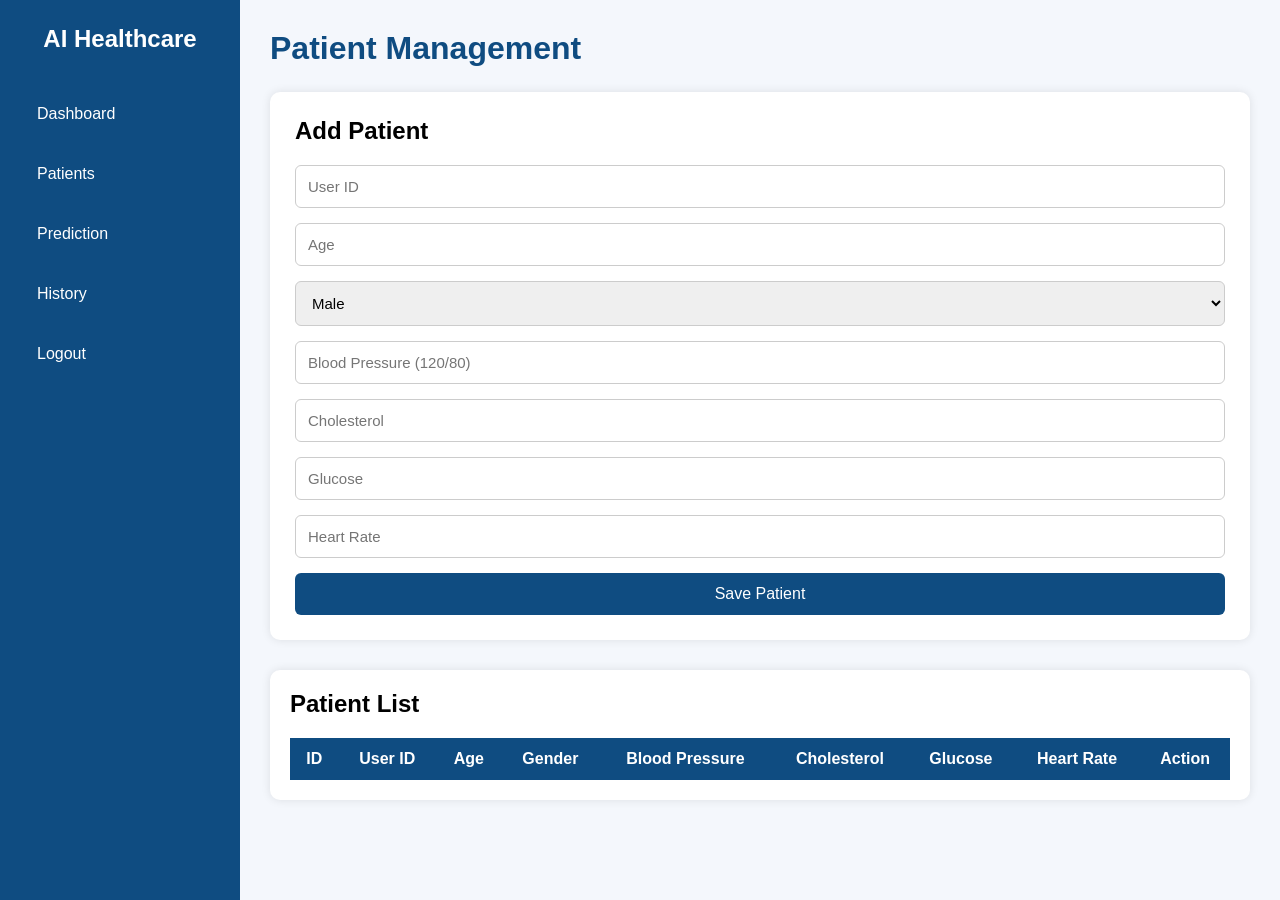
==== fronted/patient.html @ 1ba13745 "Initial AI Healthcare Project" ====
<!DOCTYPE html>
<html lang="en">

<head>

    <meta charset="UTF-8">

    <meta name="viewport"
          content="width=device-width, initial-scale=1.0">

    <title>Patient Management</title>

    <link rel="stylesheet"
          href="css/patient.css">

</head>

<body>

<div class="container">

    <!-- Sidebar -->

    <div class="sidebar">

        <h2>AI Healthcare</h2>

        <ul>

            <li><a href="dashboard.html">Dashboard</a></li>

            <li><a href="patient.html">Patients</a></li>

            <li><a href="prediction.html">Prediction</a></li>

            <li><a href="history.html">History</a></li>

            <li><a href="index.html">Logout</a></li>

        </ul>

    </div>



    <!-- Main -->

    <div class="main">

        <h1>Patient Management</h1>

        <div class="form-box">

            <h2>Add Patient</h2>

            <form id="patientForm">

                <input
                    type="number"
                    id="user_id"
                    placeholder="User ID"
                    required>

                <input
                    type="number"
                    id="age"
                    placeholder="Age"
                    required>

                <select id="gender">

                    <option value="Male">Male</option>

                    <option value="Female">Female</option>

                </select>

                <input
                    type="text"
                    id="blood_pressure"
                    placeholder="Blood Pressure (120/80)"
                    required>

                <input
                    type="number"
                    id="cholesterol"
                    placeholder="Cholesterol"
                    required>

                <input
                    type="number"
                    id="glucose"
                    placeholder="Glucose"
                    required>

                <input
                    type="number"
                    id="heart_rate"
                    placeholder="Heart Rate"
                    required>

                <button type="submit">

                    Save Patient

                </button>

            </form>

        </div>



        <div class="table-box">

            <h2>Patient List</h2>

            <table>

                <thead>

                <tr>

                    <th>ID</th>

                    <th>User ID</th>

                    <th>Age</th>

                    <th>Gender</th>

                    <th>Blood Pressure</th>

                    <th>Cholesterol</th>

                    <th>Glucose</th>

                    <th>Heart Rate</th>

                    <th>Action</th>

                </tr>

                </thead>

                <tbody id="patientTable">

                </tbody>

            </table>

        </div>

    </div>

</div>

<script src="js/patient.js"></script>

</body>

</html>
---- fronted/css/patient.css ----
*{
    margin:0;
    padding:0;
    box-sizing:border-box;
    font-family:Arial, Helvetica, sans-serif;
}

body{
    background:#f4f7fc;
}

.container{
    display:flex;
}

/* Sidebar */

.sidebar{

    width:240px;

    height:100vh;

    background:#0F4C81;

    color:white;

    position:fixed;

    left:0;

    top:0;

    padding:25px;

}

.sidebar h2{

    text-align:center;

    margin-bottom:40px;

}

.sidebar ul{

    list-style:none;

}

.sidebar li{

    margin:18px 0;

}

.sidebar a{

    color:white;

    text-decoration:none;

    display:block;

    padding:12px;

    border-radius:8px;

    transition:.3s;

}

.sidebar a:hover{

    background:white;

    color:#0F4C81;

}

/* Main */

.main{

    margin-left:240px;

    width:calc(100% - 240px);

    padding:30px;

}

.main h1{

    color:#0F4C81;

    margin-bottom:25px;

}

/* Form */

.form-box{

    background:white;

    padding:25px;

    border-radius:10px;

    box-shadow:0 0 10px rgba(0,0,0,.1);

    margin-bottom:30px;

}

.form-box h2{

    margin-bottom:20px;

}

.form-box input,
.form-box select{

    width:100%;

    padding:12px;

    margin-bottom:15px;

    border:1px solid #ccc;

    border-radius:6px;

    font-size:15px;

}

.form-box button{

    width:100%;

    padding:12px;

    background:#0F4C81;

    color:white;

    border:none;

    border-radius:6px;

    cursor:pointer;

    font-size:16px;

}

.form-box button:hover{

    background:#0b3a61;

}

/* Table */

.table-box{

    background:white;

    padding:20px;

    border-radius:10px;

    box-shadow:0 0 10px rgba(0,0,0,.1);

}

.table-box h2{

    margin-bottom:20px;

}

table{

    width:100%;

    border-collapse:collapse;

}

table th{

    background:#0F4C81;

    color:white;

    padding:12px;

}

table td{

    padding:12px;

    text-align:center;

    border-bottom:1px solid #ddd;

}

table tr:hover{

    background:#f5f5f5;

}

/* Buttons */

.edit-btn{

    background:#28a745;

    color:white;

    border:none;

    padding:8px 12px;

    border-radius:5px;

    cursor:pointer;

    margin-right:5px;

}

.delete-btn{

    background:#dc3545;

    color:white;

    border:none;

    padding:8px 12px;

    border-radius:5px;

    cursor:pointer;

}

/* Responsive */

@media(max-width:768px){

.sidebar{

display:none;

}

.main{

margin-left:0;

width:100%;

}

table{

font-size:13px;

}

}
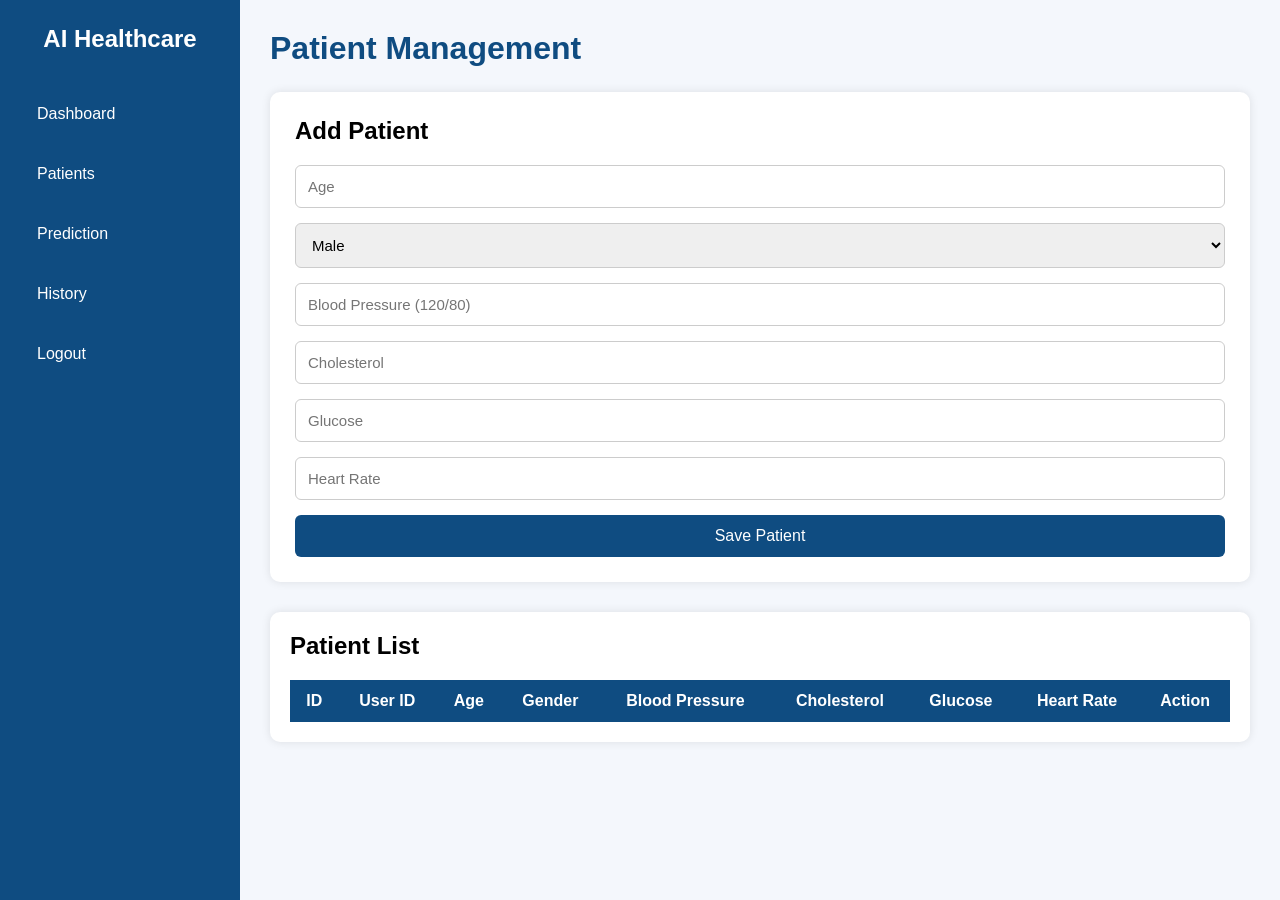
==== commit 5c5403f9: "Use JWT for patient creation" ====
--- a/fronted/patient.html
+++ b/fronted/patient.html
@@ -54,13 +54,6 @@
             <h2>Add Patient</h2>
 
             <form id="patientForm">
-
-                <input
-                    type="number"
-                    id="user_id"
-                    placeholder="User ID"
-                    required>
-
                 <input
                     type="number"
                     id="age"
